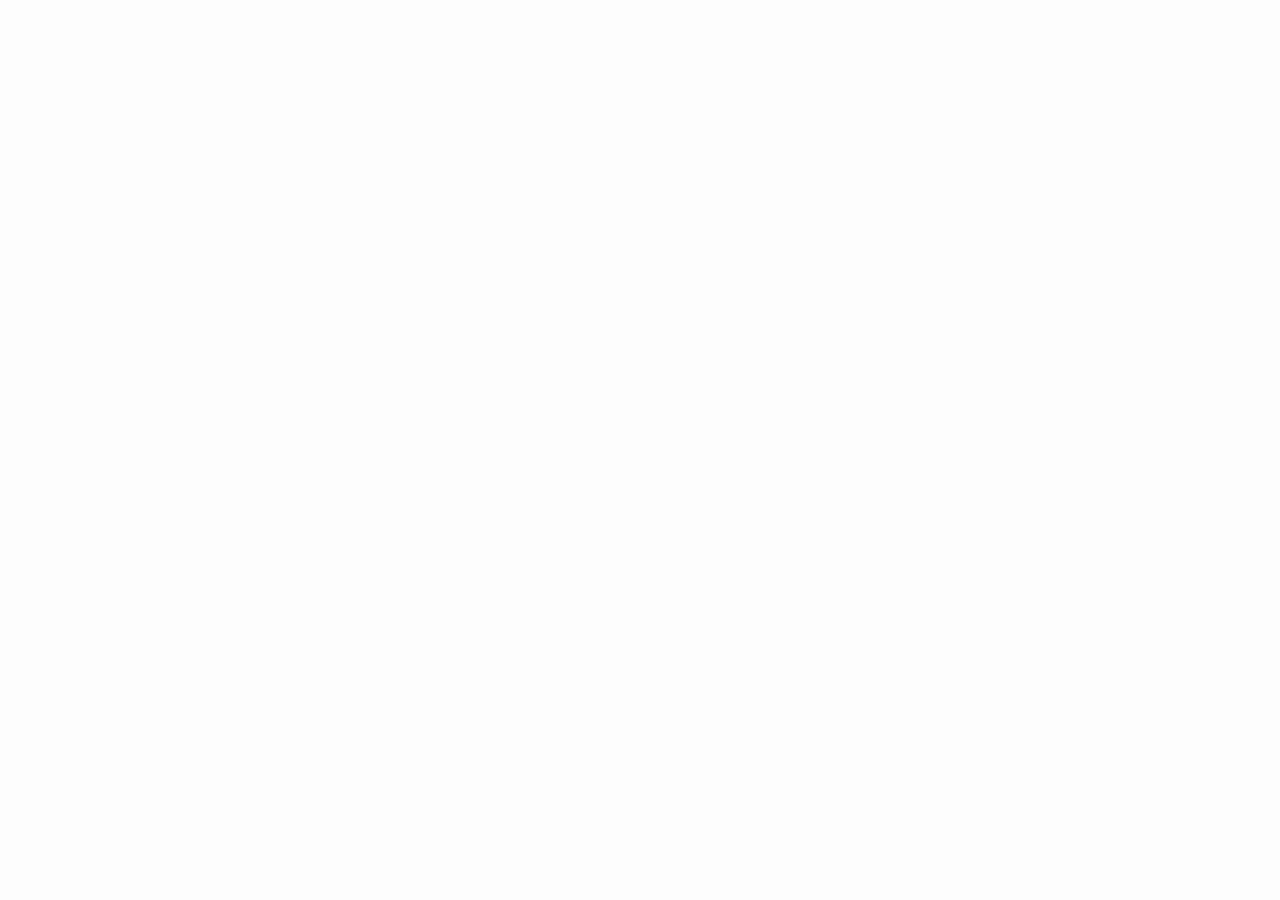
==== index.html @ f8220a57 "add note 9" ====
<!doctype html>
<html lang="en">
    <head>
        <meta charset="UTF-8" />
        <meta name="viewport" content="width=device-width, initial-scale=1.0" />
        <title>Chris G. — Notes on Bitcoin, Cryptography & Compilers</title>
        <meta
            name="description"
            content="Notes and research on Bitcoin protocol tooling, mempool dynamics, fee estimation, elliptic curve cryptography, compiler design, and WebAssembly."
        />
        <meta name="author" content="Chris G." />
        <meta
            property="og:title"
            content="Chris G. — Notes on Bitcoin, Cryptography & Compilers"
        />
        <meta
            property="og:description"
            content="Notes and research on Bitcoin protocol tooling, fee estimation, elliptic curve cryptography, compiler design, and WebAssembly."
        />
        <meta property="og:type" content="website" />
        <meta property="og:url" content="https://www.imchris.me" />
        <meta name="twitter:card" content="summary" />
        <meta
            name="twitter:title"
            content="Chris G. — Notes on Bitcoin, Cryptography & Compilers"
        />
        <meta
            name="twitter:description"
            content="Notes and research on Bitcoin protocol tooling, fee estimation, elliptic curve cryptography, compiler design, and WebAssembly."
        />

        <!-- Fonts: Source Serif 4 for body, JetBrains Mono for code and UI -->
        <link rel="preconnect" href="https://fonts.googleapis.com" />
        <link rel="preconnect" href="https://fonts.gstatic.com" crossorigin />
        <link
            href="https://fonts.googleapis.com/css2?family=Source+Serif+4:ital,opsz,wght@0,8..60,200..900;1,8..60,200..900&family=JetBrains+Mono:wght@400;500&display=swap"
            rel="stylesheet"
        />

        <!-- Tailwind CSS for Layout -->
        <script src="https://cdn.tailwindcss.com"></script>

        <!-- React, ReactDOM, Babel, and Google GenAI SDK -->
        <script src="https://unpkg.com/react@18/umd/react.production.min.js"></script>
        <script src="https://unpkg.com/react-dom@18/umd/react-dom.production.min.js"></script>
        <script src="https://unpkg.com/@babel/standalone/babel.min.js"></script>

        <script type="importmap">
            {
                "imports": {
                    "react": "https://esm.sh/react@^18.2.0",
                    "react-dom": "https://esm.sh/react-dom@^18.2.0"
                }
            }
        </script>

        <script>
            tailwind.config = {
                theme: {
                    extend: {
                        fontFamily: {
                            serif: ['"Source Serif 4"', "serif"],
                            mono: ['"JetBrains Mono"', "monospace"],
                        },
                        colors: {
                            paper: "#ffffff",
                            ink: "#1a1a1a",
                            muted: "#666666",
                            btc: {
                                DEFAULT: "#F7931A",
                                light: "#FFF8F0",
                                muted: "#E58A18",
                            },
                        },
                    },
                },
            };
        </script>

        <link rel="stylesheet" href="styles.css" />
    </head>
    <body class="font-serif">
        <div id="root"></div>

        <script src="notes/note1.js"></script>
        <script src="notes/note2.js"></script>
        <script src="notes/note3.js"></script>
        <script src="notes/note4.js"></script>
        <script src="notes/note5.js"></script>
        <script src="notes/note6.js"></script>
        <script src="notes/note7.js"></script>
        <script src="notes/note8.js"></script>
        <script src="notes/note9.js"></script>
        <script type="text/babel" data-type="module">
            import React, { useState, useEffect, useRef } from "react";
            import ReactDOM from "react-dom";

            // --- DATA (note content loaded from notes/*.js) ---

            const BLOG_POSTS = [
                {
                    id: "note9",
                    title: "Light Client Block Query Optimization",
                    date: "February 2026",
                    category: "R&D",
                    summary:
                        "Exploring alternative sketch data structures to BIP-158 Compact Block Filters — reducing CPU overhead for light clients while maintaining privacy guarantees.",
                    content: NOTE9_CONTENT,
                    tags: ["Bitcoin", "R&D", "Cryptography"],
                },
                {
                    id: "note8",
                    title: "Covenant Lab: A Comparative Evaluation Framework for Bitcoin Covenant Proposals",
                    date: "February 2026",
                    category: "R&D",
                    summary:
                        "A controlled experimentation framework for rigorous, reproducible comparative analysis of Bitcoin covenant proposals — measuring performance, safety, and mempool interaction differences across designs.",
                    content: NOTE8_CONTENT,
                    tags: ["Bitcoin", "R&D"],
                },
                {
                    id: "note7",
                    title: "Covenant Transactions and Mempool Dynamics",
                    date: "February 2026",
                    category: "R&D",
                    summary:
                        "How covenant-based transaction chains interact with mempool policy — ancestor limits, fee bumping failures, and what it means for wallet design.",
                    content: NOTE7_CONTENT,
                    tags: ["Bitcoin", "R&D"],
                },
                {
                    id: "note6",
                    title: "Probabilistic Safety Layers for Mempool-Based Bitcoin Fee Estimation",
                    date: "January 2026",
                    category: "R&D",
                    summary:
                        "A Master's thesis proposal investigating probabilistic safety mechanisms for Bitcoin fee estimation, combining empirical validation with statistical modeling to quantify uncertainty in mempool-based approaches.",
                    content: NOTE6_CONTENT,
                    tags: ["Bitcoin", "R&D"],
                },
                {
                    id: "note5",
                    title: "Merkle Tree Optimizations for Light Clients",
                    date: "October 2025",
                    category: "Data Structures",
                    summary:
                        "Reducing the proof size for state inclusion in massive distributed ledgers.",
                    content: NOTE5_CONTENT,
                    tags: ["Cryptography", "Bitcoin"],
                    draft: true,
                },
                {
                    id: "note4",
                    title: "Asynchronous BFT: The Next Frontier for Distributed Consensus",
                    date: "June 2025",
                    category: "Distributed Systems",
                    summary:
                        "How modern BFT algorithms are moving towards fully asynchronous models for better fault tolerance.",
                    content: NOTE4_CONTENT,
                    tags: ["Cryptography"],
                    draft: true,
                },
                {
                    id: "note3",
                    title: "From Clarity to WASM: Building a Decidable Compiler",
                    date: "February 2025",
                    category: "Compilers",
                    summary:
                        "Technological hurdles in mapping the Stacks smart contract language to high-performance WebAssembly.",
                    content: NOTE3_CONTENT,
                    tags: ["Compilers", "Programming Languages"],
                    draft: true,
                },
                {
                    id: "note2",
                    title: "The Rollup Dilemma: Optimistic vs. ZK in the Bitcoin L2 Ecosystem",
                    date: "September 2024",
                    category: "L2 Scaling",
                    summary:
                        "Analyzing why Bitcoin Layer 2 solutions face unique challenges compared to Ethereum-based rollups.",
                    content: NOTE2_CONTENT,
                    tags: ["Bitcoin", "Cryptography"],
                    draft: true,
                },
                {
                    id: "note1",
                    title: "Understanding Bitcoin Fee Estimation: Embracing its Probabilistic Nature",
                    date: "March 2024",
                    category: "Bitcoin",
                    summary:
                        "Exploring why Bitcoin transaction fees are inherently uncertain and introducing the concept of a probabilistic safety layer to provide confidence in fee estimates.",
                    content: NOTE1_CONTENT,
                    tags: ["Bitcoin"],
                },
            ];

            // --- COMPONENTS ---

            const AboutModal = ({ isOpen, onClose }) => {
                if (!isOpen) return null;

                useEffect(() => {
                    const handleEsc = (e) => {
                        if (e.key === "Escape") onClose();
                    };
                    window.addEventListener("keydown", handleEsc);
                    return () =>
                        window.removeEventListener("keydown", handleEsc);
                }, [onClose]);

                return (
                    <div
                        className="fixed inset-0 z-[60] flex items-center justify-center p-6 bg-ink/30 backdrop-blur-sm animate-in fade-in duration-300"
                        onClick={onClose}
                    >
                        <div
                            className="bg-white max-w-2xl w-full p-8 md:p-12 border-t-2 border-btc shadow-lg rounded relative"
                            onClick={(e) => e.stopPropagation()}
                        >
                            <h3 className="text-sm font-mono uppercase tracking-widest text-btc mb-8">
                                About
                            </h3>
                            <div className="text-base leading-relaxed text-ink/70 space-y-4 text-justify">
                                <p>
                                    Software engineer, 20+ years building
                                    distributed systems and backend
                                    infrastructure. Since 2020 focused on
                                    Bitcoin: working on protocols tooling and
                                    node implementations.
                                </p>
                                <p>
                                    Currently researching mempool dynamics,
                                    covenants and fee estimation.
                                </p>
                                <p>
                                    Interested in elliptic curve cryptography,
                                    compiler design, WebAssembly and the
                                    low-level infrastructure that makes
                                    decentralized networks work.
                                </p>
                            </div>
                            <div className="mt-8 pt-6 border-t border-ink/10 flex items-center justify-between">
                                <div className="flex gap-4 text-sm font-mono text-muted">
                                    <a
                                        href="https://github.com/csgui"
                                        target="_blank"
                                        rel="noopener noreferrer"
                                        className="hover:text-btc transition-colors"
                                    >
                                        github
                                    </a>
                                    <a
                                        href="mailto:hey@imchris.me"
                                        className="hover:text-btc transition-colors"
                                    >
                                        email
                                    </a>
                                </div>
                                <button
                                    onClick={onClose}
                                    className="text-sm font-mono text-muted hover:text-btc transition-colors"
                                >
                                    Close
                                </button>
                            </div>
                        </div>
                    </div>
                );
            };

            const ReadingProgress = () => {
                const [width, setWidth] = useState(0);
                useEffect(() => {
                    const onScroll = () => {
                        const scrollTop = window.scrollY;
                        const docHeight =
                            document.documentElement.scrollHeight -
                            window.innerHeight;
                        setWidth(
                            docHeight > 0 ? (scrollTop / docHeight) * 100 : 0,
                        );
                    };
                    window.addEventListener("scroll", onScroll, {
                        passive: true,
                    });
                    return () => window.removeEventListener("scroll", onScroll);
                }, []);
                return (
                    <div
                        className="reading-progress"
                        style={{ width: `${width}%` }}
                    />
                );
            };

            const SiteHeader = ({ onAboutClick }) => (
                <header className="max-w-3xl mx-auto px-6 pt-12 pb-8 md:pt-16 md:pb-10">
                    <div className="flex flex-col md:flex-row md:items-end md:justify-between gap-4">
                        <div>
                            <button
                                onClick={onAboutClick}
                                className="text-3xl font-bold hover:text-btc transition-colors focus:outline-none"
                            >
                                Chris G.
                            </button>
                            <p className="text-base text-muted mt-1">
                                Notes on Bitcoin, cryptography and the tools I
                                build around them.
                            </p>
                        </div>
                        <nav className="flex gap-5 text-sm font-mono text-muted">
                            <a
                                href="https://github.com/csgui"
                                target="_blank"
                                rel="noopener noreferrer"
                                className="hover:text-btc transition-colors"
                            >
                                github
                            </a>
                            <a
                                href="mailto:hey@imchris.me"
                                className="hover:text-btc transition-colors"
                            >
                                email
                            </a>
                        </nav>
                    </div>
                    <div className="mt-6 h-px bg-ink/10"></div>
                </header>
            );

            const FILTER_TAGS = [
                "Bitcoin",
                "R&D",
                "Compilers",
                "Programming Languages",
                "Cryptography",
                "WIP",
            ];

            const matchesFilter = (post, filter) => {
                const f = filter.toLowerCase();
                if (post.category.toLowerCase() === f) return true;
                if (!post.tags) return false;
                return post.tags.some(
                    (t) =>
                        t.toLowerCase().includes(f) ||
                        f.includes(t.toLowerCase()),
                );
            };

            const App = () => {
                const [postId, setPostId] = useState(() => {
                    const hash = window.location.hash.slice(1);
                    return hash && BLOG_POSTS.find((p) => p.id === hash)
                        ? hash
                        : null;
                });
                const [isAboutOpen, setIsAboutOpen] = useState(false);
                const [activeTag, setActiveTag] = useState(null);
                const post = BLOG_POSTS.find((p) => p.id === postId);
                const filteredPosts =
                    activeTag === "WIP"
                        ? BLOG_POSTS.filter((p) => p.draft)
                        : activeTag
                          ? BLOG_POSTS.filter(
                                (p) => !p.draft && matchesFilter(p, activeTag),
                            )
                          : BLOG_POSTS.filter((p) => !p.draft);

                const navigateTo = (id) => {
                    if (id) {
                        window.history.pushState({ postId: id }, "", `#${id}`);
                    } else {
                        window.history.pushState(
                            { postId: null },
                            "",
                            window.location.pathname,
                        );
                    }
                    setPostId(id);
                };

                useEffect(() => {
                    const onPopState = (e) => {
                        const id = e.state?.postId || null;
                        setPostId(id);
                    };
                    window.addEventListener("popstate", onPopState);
                    return () =>
                        window.removeEventListener("popstate", onPopState);
                }, []);

                useEffect(() => {
                    if (postId) window.scrollTo(0, 0);
                }, [postId]);

                if (postId && post && !post.draft) {
                    return (
                        <div>
                            <ReadingProgress />
                            <SiteHeader
                                onAboutClick={() => setIsAboutOpen(true)}
                            />

                            <main className="max-w-3xl mx-auto px-6">
                                <button
                                    onClick={() => navigateTo(null)}
                                    className="text-sm font-mono font-bold text-btc hover:text-btc-muted transition-colors group mb-8"
                                >
                                    <span className="inline-block transition-transform group-hover:-translate-x-1">
                                        ←
                                    </span>{" "}
                                    Back to notes
                                </button>

                                <header className="mb-8">
                                    <div className="flex flex-wrap items-center gap-2 text-sm font-mono text-muted mb-3">
                                        <span>{post.date}</span>
                                        <span className="text-ink/20">·</span>
                                        <span>{post.category}</span>
                                    </div>
                                    <h1 className="text-2xl md:text-3xl font-bold mb-4 leading-snug">
                                        {post.title}
                                    </h1>
                                    <p className="text-base text-ink/60 leading-relaxed mb-4">
                                        {post.summary}
                                    </p>
                                    {post.tags && (
                                        <div className="flex flex-wrap gap-1.5 mb-6">
                                            {post.tags.map((tag) => (
                                                <span
                                                    key={tag}
                                                    className="text-xs font-mono px-2 py-0.5 bg-ink/5 text-muted/70 rounded"
                                                >
                                                    {tag}
                                                </span>
                                            ))}
                                        </div>
                                    )}
                                    <div className="h-px bg-ink/10"></div>
                                </header>
                                <div
                                    className="blog-content"
                                    dangerouslySetInnerHTML={{
                                        __html: post.content,
                                    }}
                                />
                                {(() => {
                                    const activeNotes = BLOG_POSTS.filter(
                                        (p) => !p.draft,
                                    );
                                    const currentIdx = activeNotes.findIndex(
                                        (p) => p.id === post.id,
                                    );
                                    const prevPost =
                                        currentIdx < activeNotes.length - 1
                                            ? activeNotes[currentIdx + 1]
                                            : null;
                                    const nextPost =
                                        currentIdx > 0
                                            ? activeNotes[currentIdx - 1]
                                            : null;
                                    return (
                                        <nav className="mt-16 pt-8 border-t border-ink/10 flex justify-between gap-8">
                                            <div className="flex-1">
                                                {prevPost && (
                                                    <button
                                                        onClick={() =>
                                                            navigateTo(
                                                                prevPost.id,
                                                            )
                                                        }
                                                        className="text-left group"
                                                    >
                                                        <span className="text-sm font-mono text-btc font-bold block mb-1">
                                                            <span className="inline-block transition-transform group-hover:-translate-x-1 text-lg">
                                                                ←
                                                            </span>{" "}
                                                            Older
                                                        </span>
                                                        <span className="text-base font-bold group-hover:text-btc transition-colors">
                                                            {prevPost.title}
                                                        </span>
                                                    </button>
                                                )}
                                            </div>
                                            <div className="flex-1 text-right">
                                                {nextPost && (
                                                    <button
                                                        onClick={() =>
                                                            navigateTo(
                                                                nextPost.id,
                                                            )
                                                        }
                                                        className="text-right group"
                                                    >
                                                        <span className="text-sm font-mono text-btc font-bold block mb-1">
                                                            Newer{" "}
                                                            <span className="inline-block transition-transform group-hover:translate-x-1 text-lg">
                                                                →
                                                            </span>
                                                        </span>
                                                        <span className="text-base font-bold group-hover:text-btc transition-colors">
                                                            {nextPost.title}
                                                        </span>
                                                    </button>
                                                )}
                                            </div>
                                        </nav>
                                    );
                                })()}
                            </main>
                            <AboutModal
                                isOpen={isAboutOpen}
                                onClose={() => setIsAboutOpen(false)}
                            />
                        </div>
                    );
                }

                return (
                    <div>
                        <SiteHeader onAboutClick={() => setIsAboutOpen(true)} />

                        <main className="max-w-3xl mx-auto px-6">
                            <div className="flex flex-wrap gap-2 mb-8">
                                <button
                                    onClick={() => setActiveTag(null)}
                                    className={`text-sm font-mono px-3 py-1 rounded transition-colors ${
                                        activeTag === null
                                            ? "bg-btc text-white"
                                            : "bg-ink/5 text-muted hover:text-btc"
                                    }`}
                                >
                                    All
                                </button>
                                {FILTER_TAGS.map((tag) => (
                                    <button
                                        key={tag}
                                        onClick={() =>
                                            setActiveTag(
                                                activeTag === tag ? null : tag,
                                            )
                                        }
                                        className={`text-sm font-mono px-3 py-1 rounded transition-colors ${
                                            activeTag === tag
                                                ? "bg-btc text-white"
                                                : "bg-ink/5 text-muted hover:text-btc"
                                        }`}
                                    >
                                        {tag}
                                    </button>
                                ))}
                            </div>
                            <div className="divide-y divide-ink/5">
                                {filteredPosts.map((p) => (
                                    <article
                                        key={p.id}
                                        onClick={() =>
                                            !p.draft && navigateTo(p.id)
                                        }
                                        className={`py-6 first:pt-0 ${p.draft ? "opacity-40" : "group cursor-pointer"}`}
                                    >
                                        <div className="flex flex-wrap items-center gap-2 text-sm font-mono text-muted mb-2">
                                            <span>{p.date}</span>
                                            <span className="text-ink/20">
                                                ·
                                            </span>
                                            <span>{p.category}</span>
                                            {p.draft && (
                                                <span className="text-xs font-mono px-2 py-0.5 bg-btc/10 text-btc rounded transition-all duration-300 hover:bg-btc hover:text-white hover:opacity-100 cursor-default">
                                                    Work in Progress
                                                </span>
                                            )}
                                        </div>
                                        <h3
                                            className={`text-xl font-bold leading-snug mb-1.5 ${p.draft ? "" : "group-hover:text-btc transition-colors"}`}
                                        >
                                            {p.title}
                                        </h3>
                                        <p className="text-base text-ink/60 leading-relaxed mb-2">
                                            {p.summary}
                                        </p>
                                        {p.tags && (
                                            <div className="flex flex-wrap gap-1.5">
                                                {p.tags.map((tag) => (
                                                    <span
                                                        key={tag}
                                                        className="text-xs font-mono px-2 py-0.5 bg-ink/5 text-muted/70 rounded"
                                                    >
                                                        {tag}
                                                    </span>
                                                ))}
                                            </div>
                                        )}
                                    </article>
                                ))}
                            </div>

                            <footer className="max-w-3xl mx-auto px-6 mt-16 py-8 border-t border-ink/10">
                                <div className="flex flex-col md:flex-row md:justify-between gap-6 text-sm text-muted">
                                    <div className="max-w-md">
                                        <p className="leading-relaxed">
                                            Exploring how Bitcoin works under
                                            the hood: mempool dynamics, fee
                                            estimation and protocol-level
                                            tooling. Also interested in elliptic
                                            curve cryptography, zero-knowledge
                                            proofs, compiler design for
                                            languages and WebAssembly as a
                                            compilation target.
                                        </p>
                                    </div>
                                    <div className="text-sm font-mono text-btc md:text-right shrink-0">
                                        Updated Feb 2026
                                    </div>
                                </div>
                            </footer>
                        </main>
                        <AboutModal
                            isOpen={isAboutOpen}
                            onClose={() => setIsAboutOpen(false)}
                        />
                    </div>
                );
            };

            const root = ReactDOM.createRoot(document.getElementById("root"));
            root.render(<App />);
        </script>
    </body>
</html>
---- styles.css ----
body {
    background-color: #fdfdfd;
    color: #1a1a1a;
    -webkit-font-smoothing: antialiased;
    font-size: 1.25rem;
    line-height: 1.7;
}

/* Blog Content Styles */
.blog-content {
    max-width: 42em;
}
.blog-content > *:first-child {
    margin-top: 0;
}
.blog-content h2 {
    font-family: "JetBrains Mono", monospace;
    font-size: 1rem;
    font-weight: 400;
    text-transform: uppercase;
    letter-spacing: 0.1em;
    color: #666;
    margin-top: 3.5rem;
    margin-bottom: 1.25rem;
    padding-bottom: 0.5rem;
    border-bottom: 1px solid rgba(26, 26, 26, 0.1);
    line-height: 1.4;
}
.blog-content h3 {
    font-family: "JetBrains Mono", monospace;
    font-size: 0.95rem;
    font-weight: 400;
    text-transform: uppercase;
    letter-spacing: 0.08em;
    color: #888;
    margin-top: 2.5rem;
    margin-bottom: 0.75rem;
    line-height: 1.4;
}
.blog-content p {
    margin-bottom: 1rem;
    font-size: 1.25rem;
    line-height: 1.55;
    color: #2a2a2a;
    text-align: justify;
    hyphens: auto;
    -webkit-hyphens: auto;
}
.blog-content blockquote {
    border-left: 2px solid #f7931a;
    padding: 0.75rem 1.5rem;
    font-style: italic;
    margin: 2.5rem 0;
    color: #666;
    font-size: 1.125rem;
    line-height: 1.8;
    background-color: transparent;
}
.blog-content blockquote p {
    margin-bottom: 0;
    font-size: inherit;
    line-height: inherit;
    color: inherit;
}
.blog-content ul,
.blog-content ol {
    margin-bottom: 1rem;
    padding-left: 1.5rem;
    line-height: 1.55;
    color: #2a2a2a;
}
.blog-content ul {
    list-style-type: disc;
}
.blog-content ol {
    list-style-type: decimal;
}
.blog-content li {
    margin-bottom: 0.35rem;
    padding-left: 0.25rem;
}
.blog-content li em:first-child {
    color: #1a1a1a;
}
.blog-content code {
    font-family: "JetBrains Mono", monospace;
    font-size: 0.85em;
    background-color: rgba(26, 26, 26, 0.04);
    padding: 0.15em 0.4em;
    border-radius: 3px;
    color: #c25b1e;
    border: 1px solid rgba(26, 26, 26, 0.06);
}
.blog-content strong {
    font-weight: 700;
    color: #1a1a1a;
}
.blog-content a {
    color: #c25b1e;
    text-decoration: underline;
    text-decoration-color: rgba(194, 91, 30, 0.3);
    text-underline-offset: 2px;
    transition: text-decoration-color 0.2s ease;
}
.blog-content a:hover {
    text-decoration-color: #f7931a;
}
.blog-content h2 + h3 {
    margin-top: 1.5rem;
}

::selection {
    background-color: #f7931a;
    color: #fff;
}

/* Reading progress bar */
.reading-progress {
    position: fixed;
    top: 0;
    left: 0;
    height: 3px;
    background-color: #f7931a;
    z-index: 100;
    transition: width 0.1s linear;
}
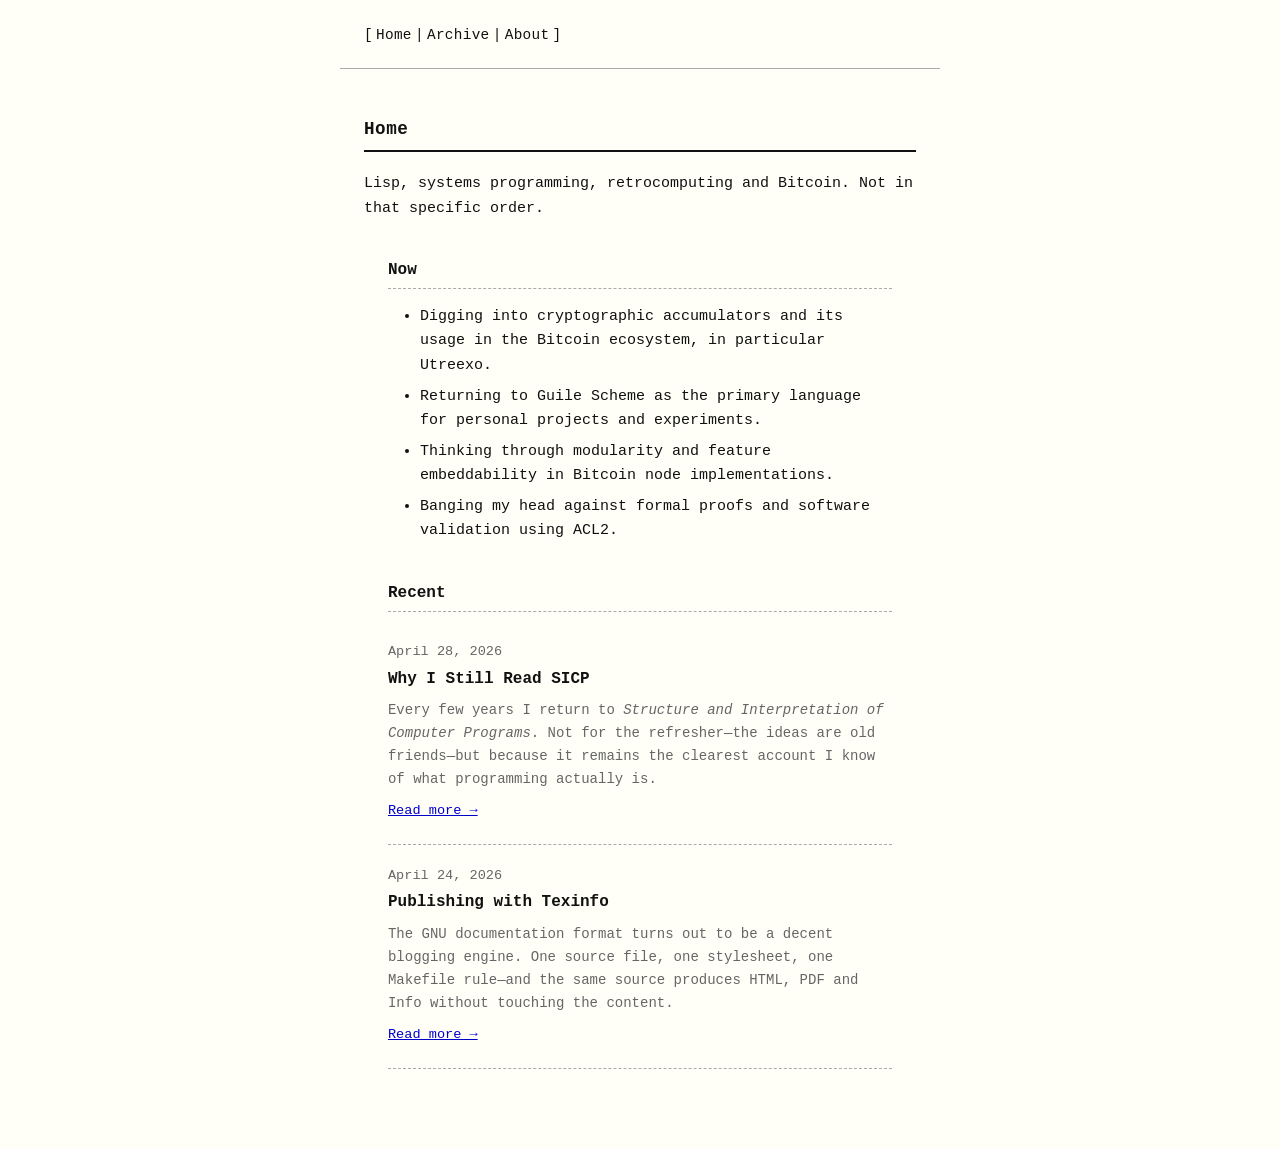
==== commit a11bfd04: "new Texinfo page system" ====
--- a/index.html
+++ b/index.html
@@ -1,633 +1,101 @@
-<!doctype html>
-<html lang="en">
-    <head>
-        <meta charset="UTF-8" />
-        <meta name="viewport" content="width=device-width, initial-scale=1.0" />
-        <title>Chris G. — Notes on Bitcoin, Cryptography & Compilers</title>
-        <meta
-            name="description"
-            content="Notes and research on Bitcoin protocol tooling, mempool dynamics, fee estimation, elliptic curve cryptography, compiler design, and WebAssembly."
-        />
-        <meta name="author" content="Chris G." />
-        <meta
-            property="og:title"
-            content="Chris G. — Notes on Bitcoin, Cryptography & Compilers"
-        />
-        <meta
-            property="og:description"
-            content="Notes and research on Bitcoin protocol tooling, fee estimation, elliptic curve cryptography, compiler design, and WebAssembly."
-        />
-        <meta property="og:type" content="website" />
-        <meta property="og:url" content="https://www.imchris.me" />
-        <meta name="twitter:card" content="summary" />
-        <meta
-            name="twitter:title"
-            content="Chris G. — Notes on Bitcoin, Cryptography & Compilers"
-        />
-        <meta
-            name="twitter:description"
-            content="Notes and research on Bitcoin protocol tooling, fee estimation, elliptic curve cryptography, compiler design, and WebAssembly."
-        />
+<!DOCTYPE html>
+<html>
+<!-- Created by GNU Texinfo 7.3, https://www.gnu.org/software/texinfo/ -->
+<head>
+<meta http-equiv="Content-Type" content="text/html; charset=utf-8">
+<title>Home &mdash; 0xPage</title>
 
-        <!-- Fonts: Source Serif 4 for body, JetBrains Mono for code and UI -->
-        <link rel="preconnect" href="https://fonts.googleapis.com" />
-        <link rel="preconnect" href="https://fonts.gstatic.com" crossorigin />
-        <link
-            href="https://fonts.googleapis.com/css2?family=Source+Serif+4:ital,opsz,wght@0,8..60,200..900;1,8..60,200..900&family=JetBrains+Mono:wght@400;500&display=swap"
-            rel="stylesheet"
-        />
+<meta name="description" content="Home &mdash; 0xPage">
+<meta name="keywords" content="Home &mdash; 0xPage">
+<meta name="resource-type" content="document">
+<meta name="distribution" content="global">
+<meta name="Generator" content="texi2any">
+<meta name="viewport" content="width=device-width,initial-scale=1">
 
-        <!-- Tailwind CSS for Layout -->
-        <script src="https://cdn.tailwindcss.com"></script>
+<link href="#Top" rel="start" title="Top">
+<style type="text/css">
+a.copiable-link {visibility: hidden; text-decoration: none; line-height: 0em}
+span:hover a.copiable-link {visibility: visible}
+ul.mark-bullet {list-style-type: disc}
+</style>
+<link rel="stylesheet" type="text/css" href="css/style.css">
 
-        <!-- React, ReactDOM, Babel, and Google GenAI SDK -->
-        <script src="https://unpkg.com/react@18/umd/react.production.min.js"></script>
-        <script src="https://unpkg.com/react-dom@18/umd/react-dom.production.min.js"></script>
-        <script src="https://unpkg.com/@babel/standalone/babel.min.js"></script>
 
-        <script type="importmap">
-            {
-                "imports": {
-                    "react": "https://esm.sh/react@^18.2.0",
-                    "react-dom": "https://esm.sh/react-dom@^18.2.0"
-                }
-            }
-        </script>
+</head>
 
-        <script>
-            tailwind.config = {
-                theme: {
-                    extend: {
-                        fontFamily: {
-                            serif: ['"Source Serif 4"', "serif"],
-                            mono: ['"JetBrains Mono"', "monospace"],
-                        },
-                        colors: {
-                            paper: "#ffffff",
-                            ink: "#1a1a1a",
-                            muted: "#666666",
-                            btc: {
-                                DEFAULT: "#F7931A",
-                                light: "#FFF8F0",
-                                muted: "#E58A18",
-                            },
-                        },
-                    },
-                },
-            };
-        </script>
+<body>
 
-        <link rel="stylesheet" href="styles.css" />
-    </head>
-    <body class="font-serif">
-        <div id="root"></div>
+<div class="top-level-extent" id="Top">
+<h1 class="top" id="g_t0xPage"><span>0xPage<a class="copiable-link" href="#g_t0xPage"> &para;</a></span></h1>
 
-        <script src="notes/note1.js"></script>
-        <script src="notes/note2.js"></script>
-        <script src="notes/note3.js"></script>
-        <script src="notes/note4.js"></script>
-        <script src="notes/note5.js"></script>
-        <script src="notes/note6.js"></script>
-        <script src="notes/note7.js"></script>
-        <script src="notes/note8.js"></script>
-        <script src="notes/note9.js"></script>
-        <script type="text/babel" data-type="module">
-            import React, { useState, useEffect, useRef } from "react";
-            import ReactDOM from "react-dom";
+<nav class="site-nav">
+  [&thinsp;<a href="index.html">Home</a>&thinsp;|&thinsp;<a href="archive.html">Archive</a>&thinsp;|&thinsp;<a href="about.html">About</a>&thinsp;]
+</nav>
 
-            // --- DATA (note content loaded from notes/*.js) ---
+<ul class="mini-toc">
+<li><a href="#Home">Home</a></li>
+</ul>
+<div class="unnumbered-level-extent" id="Home">
+<h2 class="unnumbered"><span>Home<a class="copiable-link" href="#Home"> &para;</a></span></h2>
 
-            const BLOG_POSTS = [
-                {
-                    id: "note9",
-                    title: "Light Client Block Query Optimization",
-                    date: "February 2026",
-                    category: "R&D",
-                    summary:
-                        "Exploring alternative sketch data structures to BIP-158 Compact Block Filters — reducing CPU overhead for light clients while maintaining privacy guarantees.",
-                    content: NOTE9_CONTENT,
-                    tags: ["Bitcoin", "R&D", "Cryptography"],
-                },
-                {
-                    id: "note8",
-                    title: "Covenant Lab: A Comparative Evaluation Framework for Bitcoin Covenant Proposals",
-                    date: "February 2026",
-                    category: "R&D",
-                    summary:
-                        "A controlled experimentation framework for rigorous, reproducible comparative analysis of Bitcoin covenant proposals — measuring performance, safety, and mempool interaction differences across designs.",
-                    content: NOTE8_CONTENT,
-                    tags: ["Bitcoin", "R&D"],
-                },
-                {
-                    id: "note7",
-                    title: "Covenant Transactions and Mempool Dynamics",
-                    date: "February 2026",
-                    category: "R&D",
-                    summary:
-                        "How covenant-based transaction chains interact with mempool policy — ancestor limits, fee bumping failures, and what it means for wallet design.",
-                    content: NOTE7_CONTENT,
-                    tags: ["Bitcoin", "R&D"],
-                },
-                {
-                    id: "note6",
-                    title: "Probabilistic Safety Layers for Mempool-Based Bitcoin Fee Estimation",
-                    date: "January 2026",
-                    category: "R&D",
-                    summary:
-                        "A Master's thesis proposal investigating probabilistic safety mechanisms for Bitcoin fee estimation, combining empirical validation with statistical modeling to quantify uncertainty in mempool-based approaches.",
-                    content: NOTE6_CONTENT,
-                    tags: ["Bitcoin", "R&D"],
-                },
-                {
-                    id: "note5",
-                    title: "Merkle Tree Optimizations for Light Clients",
-                    date: "October 2025",
-                    category: "Data Structures",
-                    summary:
-                        "Reducing the proof size for state inclusion in massive distributed ledgers.",
-                    content: NOTE5_CONTENT,
-                    tags: ["Cryptography", "Bitcoin"],
-                    draft: true,
-                },
-                {
-                    id: "note4",
-                    title: "Asynchronous BFT: The Next Frontier for Distributed Consensus",
-                    date: "June 2025",
-                    category: "Distributed Systems",
-                    summary:
-                        "How modern BFT algorithms are moving towards fully asynchronous models for better fault tolerance.",
-                    content: NOTE4_CONTENT,
-                    tags: ["Cryptography"],
-                    draft: true,
-                },
-                {
-                    id: "note3",
-                    title: "From Clarity to WASM: Building a Decidable Compiler",
-                    date: "February 2025",
-                    category: "Compilers",
-                    summary:
-                        "Technological hurdles in mapping the Stacks smart contract language to high-performance WebAssembly.",
-                    content: NOTE3_CONTENT,
-                    tags: ["Compilers", "Programming Languages"],
-                    draft: true,
-                },
-                {
-                    id: "note2",
-                    title: "The Rollup Dilemma: Optimistic vs. ZK in the Bitcoin L2 Ecosystem",
-                    date: "September 2024",
-                    category: "L2 Scaling",
-                    summary:
-                        "Analyzing why Bitcoin Layer 2 solutions face unique challenges compared to Ethereum-based rollups.",
-                    content: NOTE2_CONTENT,
-                    tags: ["Bitcoin", "Cryptography"],
-                    draft: true,
-                },
-                {
-                    id: "note1",
-                    title: "Understanding Bitcoin Fee Estimation: Embracing its Probabilistic Nature",
-                    date: "March 2024",
-                    category: "Bitcoin",
-                    summary:
-                        "Exploring why Bitcoin transaction fees are inherently uncertain and introducing the concept of a probabilistic safety layer to provide confidence in fee estimates.",
-                    content: NOTE1_CONTENT,
-                    tags: ["Bitcoin"],
-                },
-            ];
+<p>Lisp, systems programming, retrocomputing and Bitcoin. Not in that specific order.
+</p>
+<ul class="mini-toc">
+<li><a href="#Now">Now</a></li>
+<li><a href="#Recent">Recent</a></li>
+</ul>
+<div class="unnumberedsec-level-extent" id="Now">
+<h3 class="unnumberedsec"><span>Now<a class="copiable-link" href="#Now"> &para;</a></span></h3>
 
-            // --- COMPONENTS ---
+<ul class="itemize mark-bullet">
+<li>Digging into cryptographic accumulators and its usage in the Bitcoin ecosystem, in particular Utreexo.
 
-            const AboutModal = ({ isOpen, onClose }) => {
-                if (!isOpen) return null;
+</li><li>Returning to Guile Scheme as the primary language for personal projects and
+experiments.
 
-                useEffect(() => {
-                    const handleEsc = (e) => {
-                        if (e.key === "Escape") onClose();
-                    };
-                    window.addEventListener("keydown", handleEsc);
-                    return () =>
-                        window.removeEventListener("keydown", handleEsc);
-                }, [onClose]);
+</li><li>Thinking through modularity and feature embeddability in Bitcoin node
+implementations.
 
-                return (
-                    <div
-                        className="fixed inset-0 z-[60] flex items-center justify-center p-6 bg-ink/30 backdrop-blur-sm animate-in fade-in duration-300"
-                        onClick={onClose}
-                    >
-                        <div
-                            className="bg-white max-w-2xl w-full p-8 md:p-12 border-t-2 border-btc shadow-lg rounded relative"
-                            onClick={(e) => e.stopPropagation()}
-                        >
-                            <h3 className="text-sm font-mono uppercase tracking-widest text-btc mb-8">
-                                About
-                            </h3>
-                            <div className="text-base leading-relaxed text-ink/70 space-y-4 text-justify">
-                                <p>
-                                    Software engineer, 20+ years building
-                                    distributed systems and backend
-                                    infrastructure. Since 2020 focused on
-                                    Bitcoin: working on protocols tooling and
-                                    node implementations.
-                                </p>
-                                <p>
-                                    Currently researching mempool dynamics,
-                                    covenants and fee estimation.
-                                </p>
-                                <p>
-                                    Interested in elliptic curve cryptography,
-                                    compiler design, WebAssembly and the
-                                    low-level infrastructure that makes
-                                    decentralized networks work.
-                                </p>
-                            </div>
-                            <div className="mt-8 pt-6 border-t border-ink/10 flex items-center justify-between">
-                                <div className="flex gap-4 text-sm font-mono text-muted">
-                                    <a
-                                        href="https://github.com/csgui"
-                                        target="_blank"
-                                        rel="noopener noreferrer"
-                                        className="hover:text-btc transition-colors"
-                                    >
-                                        github
-                                    </a>
-                                    <a
-                                        href="mailto:hey@imchris.me"
-                                        className="hover:text-btc transition-colors"
-                                    >
-                                        email
-                                    </a>
-                                </div>
-                                <button
-                                    onClick={onClose}
-                                    className="text-sm font-mono text-muted hover:text-btc transition-colors"
-                                >
-                                    Close
-                                </button>
-                            </div>
-                        </div>
-                    </div>
-                );
-            };
+</li><li>Banging my head against formal proofs and software validation using ACL2.
+</li></ul>
 
-            const ReadingProgress = () => {
-                const [width, setWidth] = useState(0);
-                useEffect(() => {
-                    const onScroll = () => {
-                        const scrollTop = window.scrollY;
-                        const docHeight =
-                            document.documentElement.scrollHeight -
-                            window.innerHeight;
-                        setWidth(
-                            docHeight > 0 ? (scrollTop / docHeight) * 100 : 0,
-                        );
-                    };
-                    window.addEventListener("scroll", onScroll, {
-                        passive: true,
-                    });
-                    return () => window.removeEventListener("scroll", onScroll);
-                }, []);
-                return (
-                    <div
-                        className="reading-progress"
-                        style={{ width: `${width}%` }}
-                    />
-                );
-            };
+</div>
+<div class="unnumberedsec-level-extent" id="Recent">
+<h3 class="unnumberedsec"><span>Recent<a class="copiable-link" href="#Recent"> &para;</a></span></h3>
 
-            const SiteHeader = ({ onAboutClick }) => (
-                <header className="max-w-3xl mx-auto px-6 pt-12 pb-8 md:pt-16 md:pb-10">
-                    <div className="flex flex-col md:flex-row md:items-end md:justify-between gap-4">
-                        <div>
-                            <button
-                                onClick={onAboutClick}
-                                className="text-3xl font-bold hover:text-btc transition-colors focus:outline-none"
-                            >
-                                Chris G.
-                            </button>
-                            <p className="text-base text-muted mt-1">
-                                Notes on Bitcoin, cryptography and the tools I
-                                build around them.
-                            </p>
-                        </div>
-                        <nav className="flex gap-5 text-sm font-mono text-muted">
-                            <a
-                                href="https://github.com/csgui"
-                                target="_blank"
-                                rel="noopener noreferrer"
-                                className="hover:text-btc transition-colors"
-                            >
-                                github
-                            </a>
-                            <a
-                                href="mailto:hey@imchris.me"
-                                className="hover:text-btc transition-colors"
-                            >
-                                email
-                            </a>
-                        </nav>
-                    </div>
-                    <div className="mt-6 h-px bg-ink/10"></div>
-                </header>
-            );
+<div class="post-list">
 
-            const FILTER_TAGS = [
-                "Bitcoin",
-                "R&D",
-                "Compilers",
-                "Programming Languages",
-                "Cryptography",
-                "WIP",
-            ];
+<article class="post-card">
+<div class="post-meta">April 28, 2026</div>
+<h2 class="post-title"><a href="article-sicp.html">Why I Still Read SICP</a></h2>
+<p class="post-summary">Every few years I return to <em>Structure and Interpretation of
+Computer Programs</em>. Not for the refresher&mdash;the ideas are old friends&mdash;but
+because it remains the clearest account I know of what programming actually is.</p>
+<a class="read-more" href="article-sicp.html">Read more &rarr;</a>
+</article>
 
-            const matchesFilter = (post, filter) => {
-                const f = filter.toLowerCase();
-                if (post.category.toLowerCase() === f) return true;
-                if (!post.tags) return false;
-                return post.tags.some(
-                    (t) =>
-                        t.toLowerCase().includes(f) ||
-                        f.includes(t.toLowerCase()),
-                );
-            };
+<article class="post-card">
+<div class="post-meta">April 24, 2026</div>
+<h2 class="post-title"><a href="article-texinfo.html">Publishing with Texinfo</a></h2>
+<p class="post-summary">The GNU documentation format turns out to be a decent
+blogging engine. One source file, one stylesheet, one Makefile rule&mdash;and
+the same source produces HTML, PDF and Info without touching the content.</p>
+<a class="read-more" href="article-texinfo.html">Read more &rarr;</a>
+</article>
 
-            const App = () => {
-                const [postId, setPostId] = useState(() => {
-                    const hash = window.location.hash.slice(1);
-                    return hash && BLOG_POSTS.find((p) => p.id === hash)
-                        ? hash
-                        : null;
-                });
-                const [isAboutOpen, setIsAboutOpen] = useState(false);
-                const [activeTag, setActiveTag] = useState(null);
-                const post = BLOG_POSTS.find((p) => p.id === postId);
-                const filteredPosts =
-                    activeTag === "WIP"
-                        ? BLOG_POSTS.filter((p) => p.draft)
-                        : activeTag
-                          ? BLOG_POSTS.filter(
-                                (p) => !p.draft && matchesFilter(p, activeTag),
-                            )
-                          : BLOG_POSTS.filter((p) => !p.draft);
+</div>
 
-                const navigateTo = (id) => {
-                    if (id) {
-                        window.history.pushState({ postId: id }, "", `#${id}`);
-                    } else {
-                        window.history.pushState(
-                            { postId: null },
-                            "",
-                            window.location.pathname,
-                        );
-                    }
-                    setPostId(id);
-                };
+<script src="js/highlight.min.js"></script>
+<script>
+document.querySelectorAll('pre.example-preformatted').forEach(function (el) {
+  hljs.highlightElement(el);
+});
+</script>
+</div>
+</div>
+</div>
 
-                useEffect(() => {
-                    const onPopState = (e) => {
-                        const id = e.state?.postId || null;
-                        setPostId(id);
-                    };
-                    window.addEventListener("popstate", onPopState);
-                    return () =>
-                        window.removeEventListener("popstate", onPopState);
-                }, []);
 
-                useEffect(() => {
-                    if (postId) window.scrollTo(0, 0);
-                }, [postId]);
 
-                if (postId && post && !post.draft) {
-                    return (
-                        <div>
-                            <ReadingProgress />
-                            <SiteHeader
-                                onAboutClick={() => setIsAboutOpen(true)}
-                            />
-
-                            <main className="max-w-3xl mx-auto px-6">
-                                <button
-                                    onClick={() => navigateTo(null)}
-                                    className="text-sm font-mono font-bold text-btc hover:text-btc-muted transition-colors group mb-8"
-                                >
-                                    <span className="inline-block transition-transform group-hover:-translate-x-1">
-                                        ←
-                                    </span>{" "}
-                                    Back to notes
-                                </button>
-
-                                <header className="mb-8">
-                                    <div className="flex flex-wrap items-center gap-2 text-sm font-mono text-muted mb-3">
-                                        <span>{post.date}</span>
-                                        <span className="text-ink/20">·</span>
-                                        <span>{post.category}</span>
-                                    </div>
-                                    <h1 className="text-2xl md:text-3xl font-bold mb-4 leading-snug">
-                                        {post.title}
-                                    </h1>
-                                    <p className="text-base text-ink/60 leading-relaxed mb-4">
-                                        {post.summary}
-                                    </p>
-                                    {post.tags && (
-                                        <div className="flex flex-wrap gap-1.5 mb-6">
-                                            {post.tags.map((tag) => (
-                                                <span
-                                                    key={tag}
-                                                    className="text-xs font-mono px-2 py-0.5 bg-ink/5 text-muted/70 rounded"
-                                                >
-                                                    {tag}
-                                                </span>
-                                            ))}
-                                        </div>
-                                    )}
-                                    <div className="h-px bg-ink/10"></div>
-                                </header>
-                                <div
-                                    className="blog-content"
-                                    dangerouslySetInnerHTML={{
-                                        __html: post.content,
-                                    }}
-                                />
-                                {(() => {
-                                    const activeNotes = BLOG_POSTS.filter(
-                                        (p) => !p.draft,
-                                    );
-                                    const currentIdx = activeNotes.findIndex(
-                                        (p) => p.id === post.id,
-                                    );
-                                    const prevPost =
-                                        currentIdx < activeNotes.length - 1
-                                            ? activeNotes[currentIdx + 1]
-                                            : null;
-                                    const nextPost =
-                                        currentIdx > 0
-                                            ? activeNotes[currentIdx - 1]
-                                            : null;
-                                    return (
-                                        <nav className="mt-16 pt-8 border-t border-ink/10 flex justify-between gap-8">
-                                            <div className="flex-1">
-                                                {prevPost && (
-                                                    <button
-                                                        onClick={() =>
-                                                            navigateTo(
-                                                                prevPost.id,
-                                                            )
-                                                        }
-                                                        className="text-left group"
-                                                    >
-                                                        <span className="text-sm font-mono text-btc font-bold block mb-1">
-                                                            <span className="inline-block transition-transform group-hover:-translate-x-1 text-lg">
-                                                                ←
-                                                            </span>{" "}
-                                                            Older
-                                                        </span>
-                                                        <span className="text-base font-bold group-hover:text-btc transition-colors">
-                                                            {prevPost.title}
-                                                        </span>
-                                                    </button>
-                                                )}
-                                            </div>
-                                            <div className="flex-1 text-right">
-                                                {nextPost && (
-                                                    <button
-                                                        onClick={() =>
-                                                            navigateTo(
-                                                                nextPost.id,
-                                                            )
-                                                        }
-                                                        className="text-right group"
-                                                    >
-                                                        <span className="text-sm font-mono text-btc font-bold block mb-1">
-                                                            Newer{" "}
-                                                            <span className="inline-block transition-transform group-hover:translate-x-1 text-lg">
-                                                                →
-                                                            </span>
-                                                        </span>
-                                                        <span className="text-base font-bold group-hover:text-btc transition-colors">
-                                                            {nextPost.title}
-                                                        </span>
-                                                    </button>
-                                                )}
-                                            </div>
-                                        </nav>
-                                    );
-                                })()}
-                            </main>
-                            <AboutModal
-                                isOpen={isAboutOpen}
-                                onClose={() => setIsAboutOpen(false)}
-                            />
-                        </div>
-                    );
-                }
-
-                return (
-                    <div>
-                        <SiteHeader onAboutClick={() => setIsAboutOpen(true)} />
-
-                        <main className="max-w-3xl mx-auto px-6">
-                            <div className="flex flex-wrap gap-2 mb-8">
-                                <button
-                                    onClick={() => setActiveTag(null)}
-                                    className={`text-sm font-mono px-3 py-1 rounded transition-colors ${
-                                        activeTag === null
-                                            ? "bg-btc text-white"
-                                            : "bg-ink/5 text-muted hover:text-btc"
-                                    }`}
-                                >
-                                    All
-                                </button>
-                                {FILTER_TAGS.map((tag) => (
-                                    <button
-                                        key={tag}
-                                        onClick={() =>
-                                            setActiveTag(
-                                                activeTag === tag ? null : tag,
-                                            )
-                                        }
-                                        className={`text-sm font-mono px-3 py-1 rounded transition-colors ${
-                                            activeTag === tag
-                                                ? "bg-btc text-white"
-                                                : "bg-ink/5 text-muted hover:text-btc"
-                                        }`}
-                                    >
-                                        {tag}
-                                    </button>
-                                ))}
-                            </div>
-                            <div className="divide-y divide-ink/5">
-                                {filteredPosts.map((p) => (
-                                    <article
-                                        key={p.id}
-                                        onClick={() =>
-                                            !p.draft && navigateTo(p.id)
-                                        }
-                                        className={`py-6 first:pt-0 ${p.draft ? "opacity-40" : "group cursor-pointer"}`}
-                                    >
-                                        <div className="flex flex-wrap items-center gap-2 text-sm font-mono text-muted mb-2">
-                                            <span>{p.date}</span>
-                                            <span className="text-ink/20">
-                                                ·
-                                            </span>
-                                            <span>{p.category}</span>
-                                            {p.draft && (
-                                                <span className="text-xs font-mono px-2 py-0.5 bg-btc/10 text-btc rounded transition-all duration-300 hover:bg-btc hover:text-white hover:opacity-100 cursor-default">
-                                                    Work in Progress
-                                                </span>
-                                            )}
-                                        </div>
-                                        <h3
-                                            className={`text-xl font-bold leading-snug mb-1.5 ${p.draft ? "" : "group-hover:text-btc transition-colors"}`}
-                                        >
-                                            {p.title}
-                                        </h3>
-                                        <p className="text-base text-ink/60 leading-relaxed mb-2">
-                                            {p.summary}
-                                        </p>
-                                        {p.tags && (
-                                            <div className="flex flex-wrap gap-1.5">
-                                                {p.tags.map((tag) => (
-                                                    <span
-                                                        key={tag}
-                                                        className="text-xs font-mono px-2 py-0.5 bg-ink/5 text-muted/70 rounded"
-                                                    >
-                                                        {tag}
-                                                    </span>
-                                                ))}
-                                            </div>
-                                        )}
-                                    </article>
-                                ))}
-                            </div>
-
-                            <footer className="max-w-3xl mx-auto px-6 mt-16 py-8 border-t border-ink/10">
-                                <div className="flex flex-col md:flex-row md:justify-between gap-6 text-sm text-muted">
-                                    <div className="max-w-md">
-                                        <p className="leading-relaxed">
-                                            Exploring how Bitcoin works under
-                                            the hood: mempool dynamics, fee
-                                            estimation and protocol-level
-                                            tooling. Also interested in elliptic
-                                            curve cryptography, zero-knowledge
-                                            proofs, compiler design for
-                                            languages and WebAssembly as a
-                                            compilation target.
-                                        </p>
-                                    </div>
-                                    <div className="text-sm font-mono text-btc md:text-right shrink-0">
-                                        Updated Feb 2026
-                                    </div>
-                                </div>
-                            </footer>
-                        </main>
-                        <AboutModal
-                            isOpen={isAboutOpen}
-                            onClose={() => setIsAboutOpen(false)}
-                        />
-                    </div>
-                );
-            };
-
-            const root = ReactDOM.createRoot(document.getElementById("root"));
-            root.render(<App />);
-        </script>
-    </body>
+</body>
 </html>
--- a/css/style.css
+++ b/css/style.css
@@ -0,0 +1,272 @@
+:root {
+    --bg:      #fffff8;
+    --text:    #111111;
+    --muted:   #666666;
+    --link:    #0000cc;
+    --visited: #0000cc;
+    --border:  #aaaaaa;
+    --code-bg: #ebebeb;
+    --max-width: 72ch;
+}
+
+html { overflow-y: scroll; }
+
+* { box-sizing: border-box; margin: 0; padding: 0; }
+
+body {
+    font-family: 'Courier New', Courier, monospace;
+    font-size: 15px;
+    line-height: 1.65;
+    color: var(--text);
+    background: var(--bg);
+}
+
+/* ---------- layout ---------- */
+
+nav.site-nav,
+.top-level-extent,
+.chapter-level-extent,
+.unnumbered-level-extent,
+.section-level-extent,
+.unnumberedsec-level-extent {
+    max-width: var(--max-width);
+    margin: 0 auto;
+    padding-left: 1.5rem;
+    padding-right: 1.5rem;
+}
+
+.top-level-extent              { padding-bottom: 5rem; }
+.chapter-level-extent,
+.unnumbered-level-extent       { padding-top: 2.5rem; }
+
+/* ---------- nav ---------- */
+
+nav.site-nav {
+    padding-top: 1.5rem;
+    padding-bottom: 1.25rem;
+    border-bottom: 1px solid var(--border);
+    font-size: 0.9rem;
+    letter-spacing: 0.02em;
+}
+
+nav.site-nav a       { color: var(--text); text-decoration: none; }
+nav.site-nav a:hover { text-decoration: underline; }
+
+/* ---------- hide texi2any boilerplate ---------- */
+
+h1.top, p.nav-panel, ul.mini-toc { display: none; }
+
+/* ---------- links ---------- */
+
+a          { color: var(--link); }
+a:visited  { color: var(--visited); }
+a:hover    { text-decoration: underline; }
+
+/* ---------- body text ---------- */
+
+p { margin: 1rem 0; }
+
+em.emph       { font-style: italic; }
+strong.strong { font-weight: bold; }
+cite.cite     { font-style: italic; }
+
+/* ---------- headings ---------- */
+
+h2.chapter, h2.unnumbered {
+    font-family: 'Courier New', Courier, monospace;
+    font-size: 1.1rem;
+    font-weight: bold;
+    margin: 0.4rem 0 1.25rem;
+    padding-bottom: 0.35rem;
+    border-bottom: 2px solid var(--text);
+    letter-spacing: 0.03em;
+}
+
+h3.section, h3.unnumberedsec {
+    font-family: 'Courier New', Courier, monospace;
+    font-size: 1rem;
+    font-weight: bold;
+    margin: 2.25rem 0 0.6rem;
+    padding-bottom: 0.25rem;
+    border-bottom: 1px dashed var(--border);
+}
+
+/* ---------- post meta (date) ---------- */
+
+.post-meta {
+    font-size: 0.85rem;
+    color: var(--muted);
+    margin-top: 2.5rem;
+    margin-bottom: 0.25rem;
+}
+
+/* ---------- home page ---------- */
+
+
+.post-list { display: flex; flex-direction: column; }
+
+.post-card {
+    padding: 1.25rem 0;
+    border-bottom: 1px dashed var(--border);
+}
+
+.post-card .post-meta { margin-top: 0; }
+
+h2.post-title {
+    font-family: 'Courier New', Courier, monospace;
+    font-size: 1rem;
+    font-weight: bold;
+    margin: 0.2rem 0 0.5rem;
+    line-height: 1.45;
+}
+
+h2.post-title a         { color: var(--text); text-decoration: none; }
+h2.post-title a:hover   { text-decoration: underline; }
+h2.post-title a:visited { color: var(--visited); }
+
+p.post-summary { font-size: 0.875rem; color: var(--muted); margin: 0 0 0.5rem; }
+
+a.read-more { font-size: 0.85rem; }
+
+/* ---------- archive ---------- */
+
+.archive-summary {
+    margin: -0.25rem 0 1.25rem;
+}
+
+.tag-cloud {
+    font-size: 0.85rem;
+    color: var(--muted);
+    line-height: 1.9;
+    margin-bottom: 2rem;
+}
+
+.tag-label { font-weight: bold; margin-right: 0.2rem; color: var(--text); }
+
+.tag         { cursor: pointer; }
+.tag:hover   { color: var(--text); text-decoration: underline; }
+.tag.active  { color: var(--text); font-weight: bold; text-decoration: underline; text-underline-offset: 2px; }
+
+.archive-table {
+    font-family: 'Courier New', Courier, monospace;
+    font-size: 0.875rem;
+}
+
+.archive-col-header {
+    display: grid;
+    grid-template-columns: 7.5rem 1fr;
+    color: var(--muted);
+    padding-bottom: 0.4rem;
+    border-bottom: 1px solid var(--border);
+}
+
+.archive-entry {
+    padding: 0.5rem 0;
+    border-bottom: 1px dashed var(--border);
+}
+
+.entry-meta {
+    display: grid;
+    grid-template-columns: 7.5rem 1fr;
+    margin-bottom: 0.2rem;
+}
+
+.entry-date   { color: var(--muted); }
+.entry-domain { color: var(--text); }
+
+.entry-link {
+    display: block;
+    font-family: 'Courier New', Courier, monospace;
+    font-size: 0.875rem;
+    color: var(--link);
+    text-decoration: none;
+    line-height: 1.4;
+}
+
+.entry-link:hover   { text-decoration: underline; }
+.entry-link:visited { color: var(--visited); }
+
+.tree-char { color: var(--border); margin-right: 0.3rem; }
+
+/* ---------- code ---------- */
+
+code.code, samp, kbd {
+    font-family: 'Courier New', Courier, monospace;
+    font-size: 0.9em;
+    background: var(--code-bg);
+    padding: 0.05em 0.25em;
+}
+
+div.example { margin: 1.5rem 0; }
+
+pre.example-preformatted {
+    font-family: 'Courier New', Courier, monospace;
+    font-size: 0.875rem;
+    line-height: 1.5;
+    background: var(--code-bg);
+    border-left: 3px solid var(--border);
+    padding: 0.75rem 1rem;
+    overflow-x: auto;
+    white-space: pre;
+}
+
+/* ---------- lists ---------- */
+
+ul.itemize      { margin: 1rem 0 1rem 2rem; list-style: disc; }
+ul.itemize li   { margin: 0.35rem 0; }
+
+/* ---------- footnotes ---------- */
+
+div.footnotes-segment > hr {
+    display: none;
+}
+
+div.footnotes-segment {
+    margin-top: 3rem;
+    padding-top: 1rem;
+    border-top: 1px solid var(--border);
+    font-size: 0.85rem;
+    color: var(--muted);
+    line-height: 1.6;
+}
+
+h4.footnotes-heading {
+    font-size: 0.85rem;
+    font-weight: bold;
+    text-transform: uppercase;
+    letter-spacing: 0.05em;
+    margin-bottom: 0.4rem;
+}
+
+h5.footnote-body-heading {
+    font-size: 0.85rem;
+    font-weight: normal;
+    margin: 0.6rem 0 0.1rem;
+}
+
+/* ---------- copiable anchors ---------- */
+
+a.copiable-link { display: none; }
+
+/* ---------- syntax highlighting (highlight.js retro theme) ---------- */
+
+.hljs-keyword,
+.hljs-built_in   { font-weight: bold; }
+
+.hljs-string,
+.hljs-doctag     { color: #005500; }
+
+.hljs-comment    { color: #777777; font-style: italic; }
+
+.hljs-number,
+.hljs-literal    { color: #880000; }
+
+.hljs-title,
+.hljs-title.function__ { color: inherit; font-weight: bold; }
+
+.hljs-params,
+.hljs-variable,
+.hljs-attr       { color: inherit; }
+
+.hljs-operator,
+.hljs-punctuation { color: inherit; }
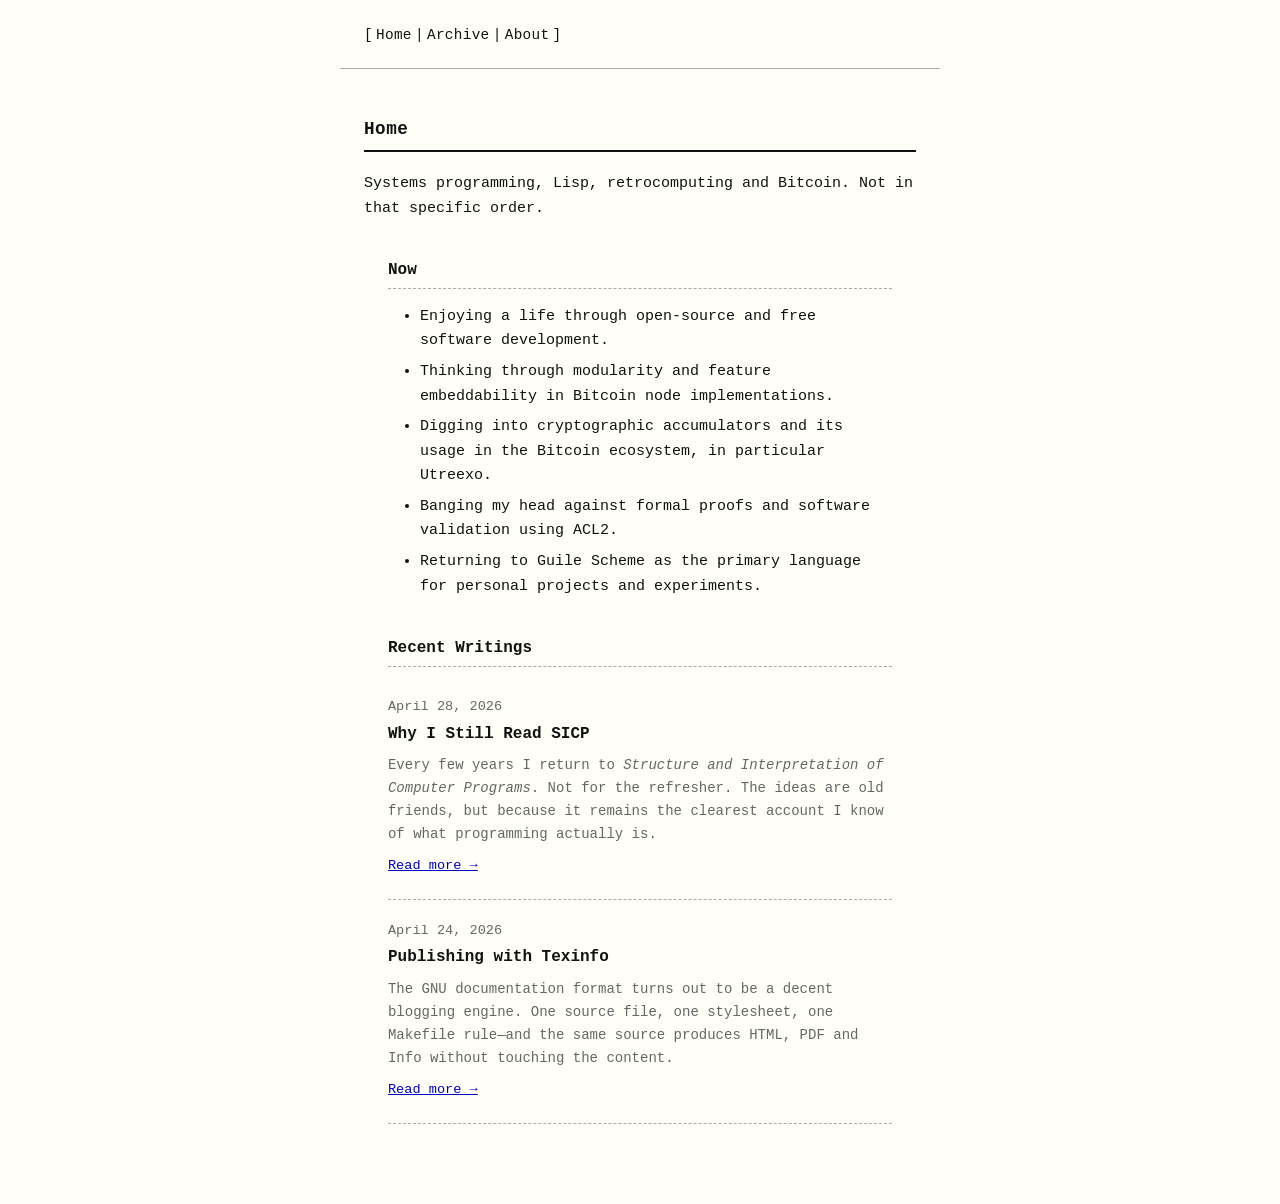
==== commit a0cda3ce: "update pages" ====
--- a/index.html
+++ b/index.html
@@ -38,30 +38,32 @@
 <div class="unnumbered-level-extent" id="Home">
 <h2 class="unnumbered"><span>Home<a class="copiable-link" href="#Home"> &para;</a></span></h2>
 
-<p>Lisp, systems programming, retrocomputing and Bitcoin. Not in that specific order.
+<p>Systems programming, Lisp, retrocomputing and Bitcoin. Not in that specific order.
 </p>
 <ul class="mini-toc">
 <li><a href="#Now">Now</a></li>
-<li><a href="#Recent">Recent</a></li>
+<li><a href="#Recent-Writings">Recent Writings</a></li>
 </ul>
 <div class="unnumberedsec-level-extent" id="Now">
 <h3 class="unnumberedsec"><span>Now<a class="copiable-link" href="#Now"> &para;</a></span></h3>
 
 <ul class="itemize mark-bullet">
-<li>Digging into cryptographic accumulators and its usage in the Bitcoin ecosystem, in particular Utreexo.
-
-</li><li>Returning to Guile Scheme as the primary language for personal projects and
-experiments.
+<li>Enjoying a life through open-source and free software development.
 
 </li><li>Thinking through modularity and feature embeddability in Bitcoin node
 implementations.
 
+</li><li>Digging into cryptographic accumulators and its usage in the Bitcoin ecosystem, in particular Utreexo.
+
 </li><li>Banging my head against formal proofs and software validation using ACL2.
+
+</li><li>Returning to Guile Scheme as the primary language for personal projects and
+experiments.
 </li></ul>
 
 </div>
-<div class="unnumberedsec-level-extent" id="Recent">
-<h3 class="unnumberedsec"><span>Recent<a class="copiable-link" href="#Recent"> &para;</a></span></h3>
+<div class="unnumberedsec-level-extent" id="Recent-Writings">
+<h3 class="unnumberedsec"><span>Recent Writings<a class="copiable-link" href="#Recent-Writings"> &para;</a></span></h3>
 
 <div class="post-list">
 
@@ -69,8 +71,7 @@
 <div class="post-meta">April 28, 2026</div>
 <h2 class="post-title"><a href="article-sicp.html">Why I Still Read SICP</a></h2>
 <p class="post-summary">Every few years I return to <em>Structure and Interpretation of
-Computer Programs</em>. Not for the refresher&mdash;the ideas are old friends&mdash;but
-because it remains the clearest account I know of what programming actually is.</p>
+Computer Programs</em>. Not for the refresher. The ideas are old friends, but because it remains the clearest account I know of what programming actually is.</p>
 <a class="read-more" href="article-sicp.html">Read more &rarr;</a>
 </article>
 
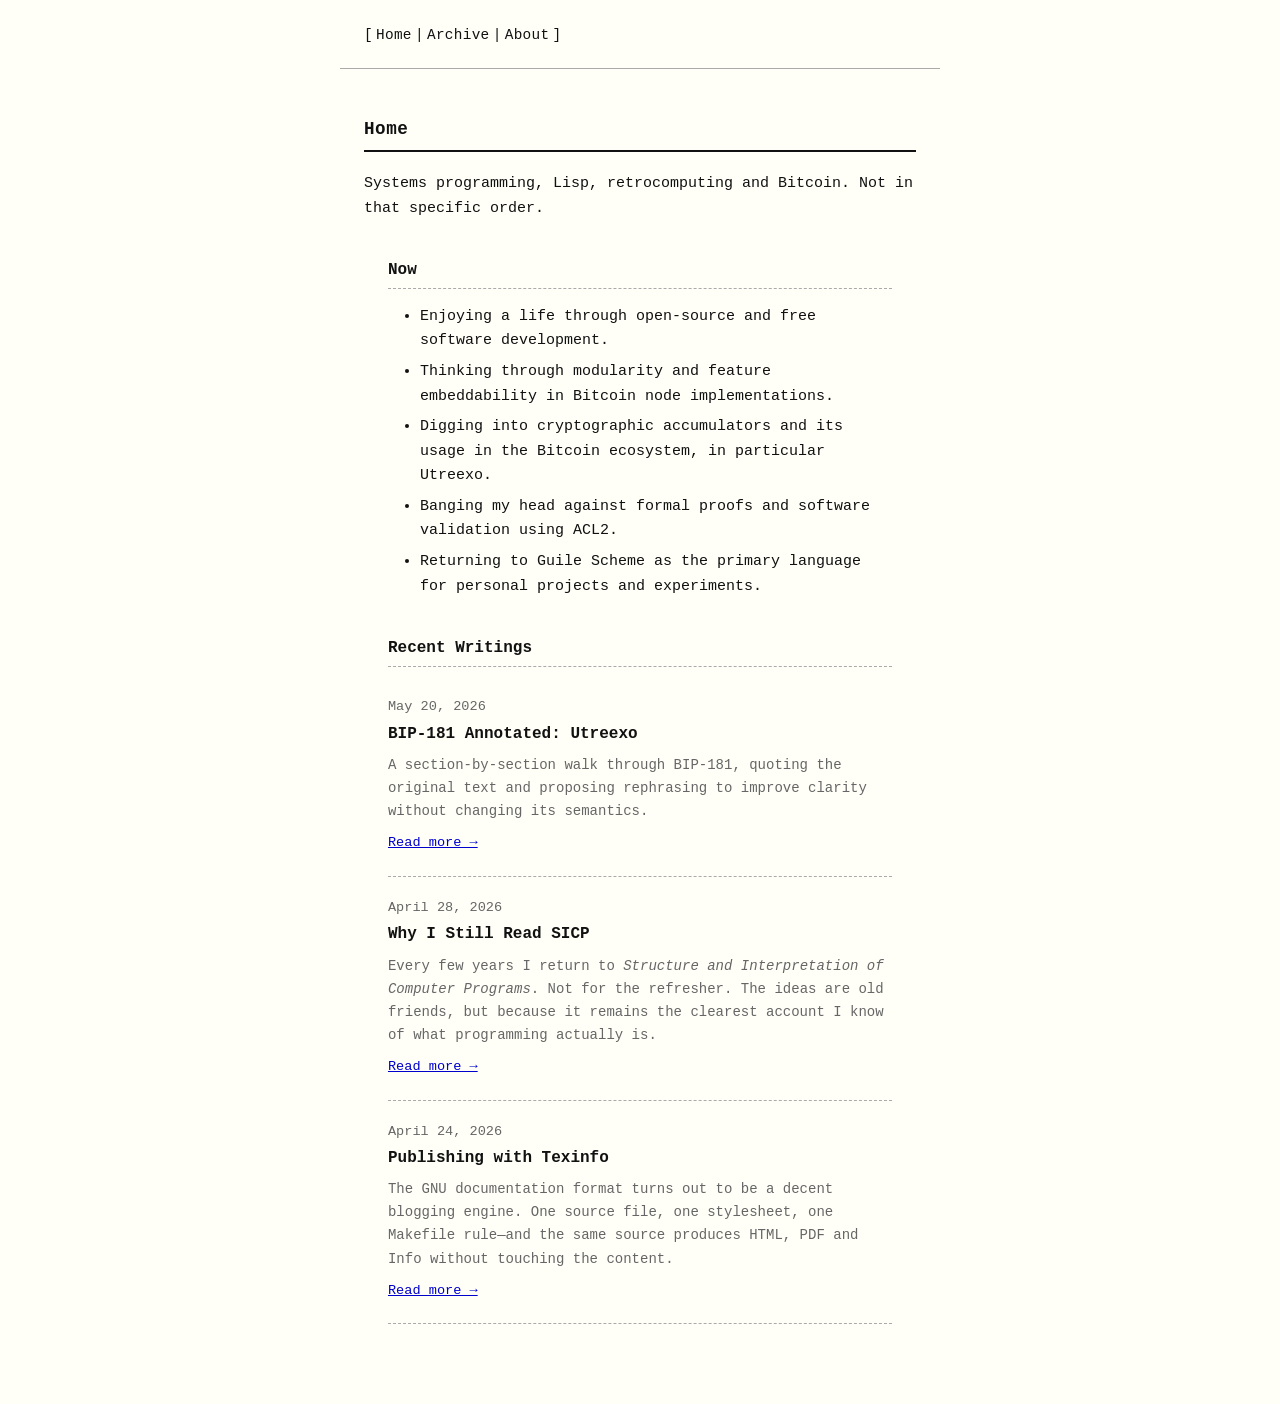
==== commit 185c242c: "add new article: BIP-181" ====
--- a/index.html
+++ b/index.html
@@ -68,6 +68,13 @@
 <div class="post-list">
 
 <article class="post-card">
+<div class="post-meta">May 20, 2026</div>
+<h2 class="post-title"><a href="article-bip181.html">BIP-181 Annotated: Utreexo</a></h2>
+<p class="post-summary">A section-by-section walk through BIP-181, quoting the original text and proposing rephrasing to improve clarity without changing its semantics.</p>
+<a class="read-more" href="article-bip181.html">Read more &rarr;</a>
+</article>
+
+<article class="post-card">
 <div class="post-meta">April 28, 2026</div>
 <h2 class="post-title"><a href="article-sicp.html">Why I Still Read SICP</a></h2>
 <p class="post-summary">Every few years I return to <em>Structure and Interpretation of
--- a/css/style.css
+++ b/css/style.css
@@ -244,6 +244,63 @@
     margin: 0.6rem 0 0.1rem;
 }
 
+/* ---------- annotation callouts ---------- */
+
+.preamble {
+    color: var(--muted);
+    font-size: 0.9rem;
+    margin-bottom: 2rem;
+    border-left: 3px solid var(--border);
+    padding-left: 0.75rem;
+}
+
+.original {
+    margin: 1.25rem 0;
+    padding: 0.75rem 1rem;
+    border-left: 3px solid var(--text);
+    background: var(--code-bg);
+    font-size: 0.875rem;
+    color: var(--muted);
+}
+
+.original p { margin: 0.6rem 0; }
+.original p:first-of-type { margin-top: 0.4rem; }
+.original p:last-child    { margin-bottom: 0; }
+
+.original-label {
+    display: block;
+    font-size: 0.75rem;
+    font-weight: bold;
+    text-transform: uppercase;
+    letter-spacing: 0.08em;
+    color: var(--text);
+    margin-bottom: 0.4rem;
+}
+
+.proposed {
+    margin: 1.25rem 0;
+    padding: 0.75rem 1rem;
+    border-left: 3px solid #b8860b;
+    background: #fdf6e3;
+    font-size: 0.875rem;
+}
+
+.proposed p  { margin: 0.6rem 0; }
+.proposed p:first-of-type { margin-top: 0.4rem; }
+.proposed p:last-child    { margin-bottom: 0; }
+
+.proposed ul.itemize { margin: 0.5rem 0 0.5rem 1.5rem; }
+
+.proposed-label {
+    display: block;
+    font-size: 0.75rem;
+    font-weight: bold;
+    text-transform: uppercase;
+    letter-spacing: 0.08em;
+    color: #b8860b;
+    margin-bottom: 0.4rem;
+}
+
 /* ---------- copiable anchors ---------- */
 
 a.copiable-link { display: none; }
